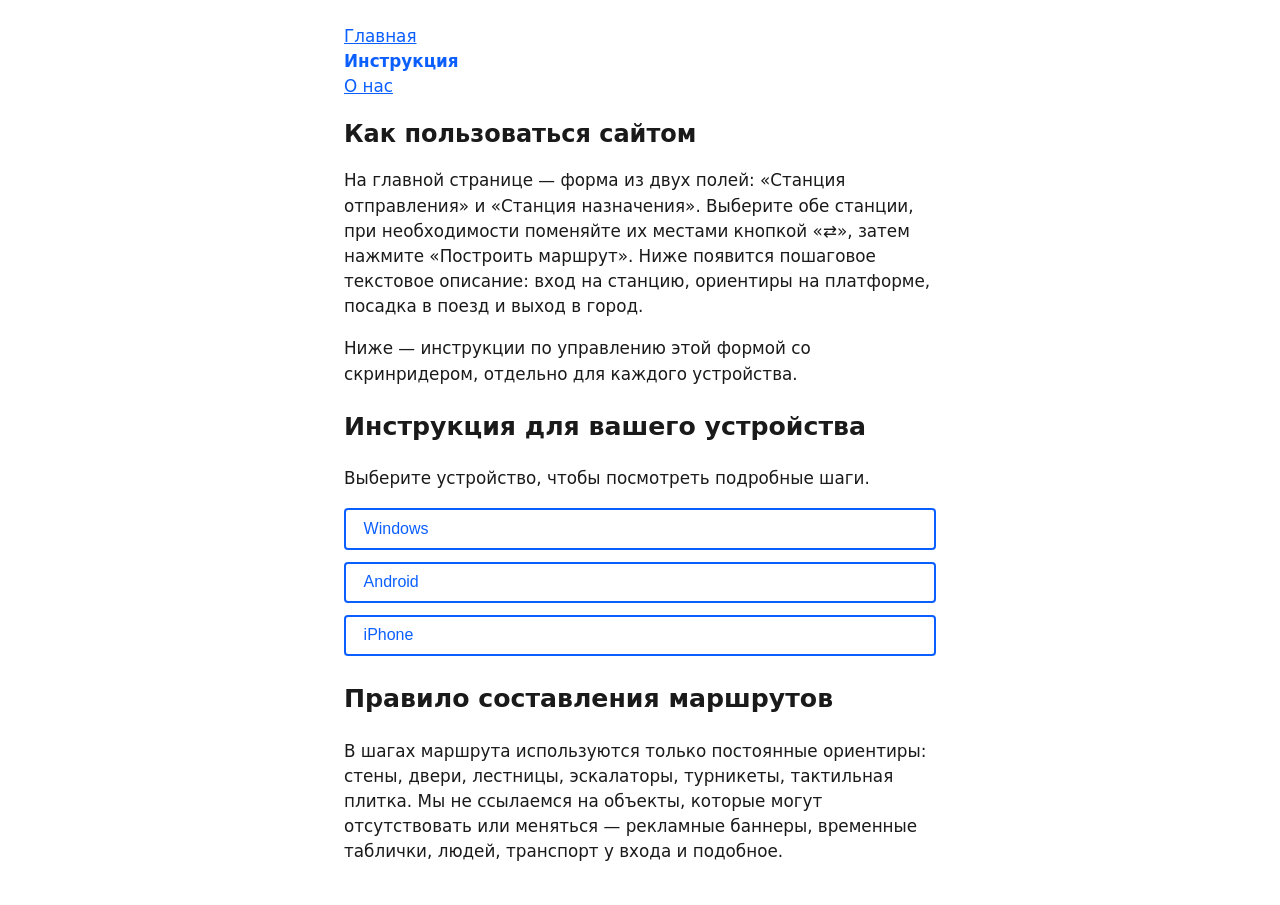
==== instructions.html @ a88f52e4 "Первая публикация конструктора маршрутов метро" ====
<!DOCTYPE html>
<html lang="ru">
<head>
  <meta charset="UTF-8" />
  <meta name="viewport" content="width=device-width, initial-scale=1.0" />
  <title>Инструкция — Маршруты по метро Санкт-Петербурга</title>
  <link rel="stylesheet" href="css/style.css" />
</head>
<body>
  <header>
    <div id="site-nav"></div>
  </header>

  <main>
    <h1>Как пользоваться сайтом</h1>
    <p>
      На главной странице — форма из двух полей: «Станция отправления» и «Станция
      назначения». Выберите обе станции, при необходимости поменяйте их местами
      кнопкой «⇄», затем нажмите «Построить маршрут». Ниже появится пошаговое
      текстовое описание: вход на станцию, ориентиры на платформе, посадка в поезд
      и выход в город.
    </p>
    <p>
      Ниже — инструкции по управлению этой формой со скринридером, отдельно
      для каждого устройства.
    </p>

    <h2>Инструкция для вашего устройства</h2>
    <p>Выберите устройство, чтобы посмотреть подробные шаги.</p>

    <div class="device-list">
      <div class="device-item">
        <button type="button" class="device-toggle" id="toggle-windows"
                aria-expanded="false" aria-controls="panel-windows">
          Windows
        </button>
        <div id="panel-windows" class="device-panel" hidden>
          <ol>
            <li>Откройте сайт в браузере (Chrome, Edge или Firefox) при включённом NVDA.</li>
            <li>Клавишей Tab дойдите до поля «Станция отправления» — это текстовое поле с подсказками.</li>
            <li>Напечатайте часть названия станции — под полем появится список подходящих вариантов (обычные кнопки), и NVDA сообщит их количество.</li>
            <li>Клавишей Tab переходите к найденным вариантам (или клавишей B в режиме чтения NVDA — она переходит между кнопками) и нажмите Enter или пробел на нужной станции, чтобы выбрать её.</li>
            <li>Tab — переход к полю «Станция назначения», выберите станцию так же.</li>
            <li>При необходимости Tab до кнопки «⇄ Поменять местами» и нажмите Enter или пробел.</li>
            <li>Tab до кнопки «Построить маршрут», нажмите Enter или пробел.</li>
            <li>NVDA озвучит «Маршрут построен.». Клавишей H переходите по заголовкам маршрута (вход, платформа, выход), стрелкой вниз читайте текст внутри каждого раздела.</li>
          </ol>
        </div>
      </div>

      <div class="device-item">
        <button type="button" class="device-toggle" id="toggle-android"
                aria-expanded="false" aria-controls="panel-android">
          Android
        </button>
        <div id="panel-android" class="device-panel" hidden>
          <ol>
            <li>Откройте сайт в Chrome при включённом TalkBack.</li>
            <li>Проводите пальцем вправо, чтобы переходить между элементами формы по порядку.</li>
            <li>Дойдя до поля «Станция отправления», дважды коснитесь экрана, чтобы открыть клавиатуру, и напечатайте часть названия станции — под полем появится список подходящих вариантов.</li>
            <li>Свайпом вправо перейдите к нужному варианту в списке и дважды коснитесь экрана, чтобы выбрать его.</li>
            <li>Так же выберите «Станция назначения».</li>
            <li>Свайпом вправо дойдите до кнопки «Построить маршрут» и дважды коснитесь экрана.</li>
            <li>TalkBack озвучит подтверждение о построении маршрута. Дальше свайпами вправо читайте маршрут по порядку.</li>
          </ol>
        </div>
      </div>

      <div class="device-item">
        <button type="button" class="device-toggle" id="toggle-iphone"
                aria-expanded="false" aria-controls="panel-iphone">
          iPhone
        </button>
        <div id="panel-iphone" class="device-panel" hidden>
          <ol>
            <li>Откройте сайт в Safari при включённом VoiceOver.</li>
            <li>Проводите пальцем вправо, чтобы переходить между элементами формы по порядку.</li>
            <li>Дойдя до поля «Станция отправления», дважды коснитесь экрана, чтобы открыть клавиатуру, и напечатайте часть названия станции — под полем появится список подходящих вариантов.</li>
            <li>Свайпом вправо перейдите к нужному варианту в списке и дважды коснитесь экрана, чтобы выбрать его.</li>
            <li>Так же выберите «Станция назначения».</li>
            <li>Свайпом вправо дойдите до кнопки «Построить маршрут» и дважды коснитесь экрана.</li>
            <li>VoiceOver озвучит подтверждение о построении маршрута. Читайте маршрут свайпами вправо, либо ротором переключитесь на навигацию по заголовкам.</li>
          </ol>
        </div>
      </div>
    </div>

    <h2>Правило составления маршрутов</h2>
    <p>
      В шагах маршрута используются только постоянные ориентиры: стены, двери,
      лестницы, эскалаторы, турникеты, тактильная плитка. Мы не ссылаемся на
      объекты, которые могут отсутствовать или меняться — рекламные баннеры,
      временные таблички, людей, транспорт у входа и подобное.
    </p>
  </main>

  <script src="js/nav.js" defer></script>
  <script src="js/instructions.js"></script>
</body>
</html>
---- css/style.css ----
/*
 * style.css
 * Минималистичная тема с акцентом на доступность.
 * Цветовая схема берётся из настроек устройства (prefers-color-scheme),
 * ручного переключателя темы нет — так решено для первой версии.
 */

:root {
  --font-main: system-ui, -apple-system, "Segoe UI", Arial, sans-serif;
  --max-width: 640px;
  --focus-color: #2563eb;
}

/* Светлая тема (по умолчанию) */
:root {
  --color-bg: #ffffff;
  --color-text: #1a1a1a;
  --color-border: #767676;
  --color-accent: #0b5fff;
  --color-error-bg: #fff0f0;
  --color-error-border: #c1121f;
}

/* Тёмная тема — включается автоматически по настройке ОС/браузера */
@media (prefers-color-scheme: dark) {
  :root {
    --color-bg: #121212;
    --color-text: #f0f0f0;
    --color-border: #9a9a9a;
    --color-accent: #6ea8ff;
    --color-error-bg: #3a1414;
    --color-error-border: #ff6b6b;
  }
}

* {
  box-sizing: border-box;
}

body {
  font-family: var(--font-main);
  background: var(--color-bg);
  color: var(--color-text);
  max-width: var(--max-width);
  margin: 0 auto;
  padding: 1.5rem;
  line-height: 1.5;
  font-size: 1.05rem;
}

header nav a {
  color: var(--color-accent);
}

header nav a[aria-current="page"] {
  font-weight: 700;
  text-decoration: none;
}

h1 {
  font-size: 1.5rem;
}

/* Явный, хорошо заметный фокус — важно при работе с клавиатуры и NVDA */
a:focus-visible,
button:focus-visible,
select:focus-visible,
input:focus-visible {
  outline: 3px solid var(--focus-color);
  outline-offset: 2px;
}

form {
  margin-top: 1.5rem;
}

.form-row {
  display: flex;
  flex-direction: column;
  margin-bottom: 1rem;
}

.form-row label {
  font-weight: 600;
  margin-bottom: 0.35rem;
}

select {
  font-size: 1rem;
  padding: 0.5rem;
  border: 2px solid var(--color-border);
  border-radius: 4px;
  background: var(--color-bg);
  color: var(--color-text);
  max-width: 100%;
}

.form-actions {
  display: flex;
  gap: 0.75rem;
  align-items: center;
  flex-wrap: wrap;
  margin-top: 0.5rem;
}

button {
  font-size: 1rem;
  padding: 0.6rem 1.1rem;
  border: 2px solid var(--color-accent);
  border-radius: 4px;
  background: var(--color-accent);
  color: #ffffff;
  cursor: pointer;
}

button#swap-btn {
  background: var(--color-bg);
  color: var(--color-accent);
}

button:hover {
  filter: brightness(1.1);
}

#status {
  margin-top: 1rem;
  font-weight: 600;
}

#result {
  margin-top: 1.5rem;
}

#result h2 {
  font-size: 1.3rem;
  margin-bottom: 0.25rem;
}

#result .route-meta {
  margin-top: 0;
  color: var(--color-text);
  opacity: 0.8;
}

#result h3 {
  font-size: 1.05rem;
  margin-top: 1.5rem;
  margin-bottom: 0.5rem;
  border-bottom: 1px solid var(--color-border);
  padding-bottom: 0.25rem;
}

#result p {
  margin: 0.4rem 0;
}

/* Разворачивающиеся блоки инструкции по устройствам (instructions.html) */
.device-list {
  margin: 1rem 0 1.5rem;
}

.device-item {
  margin-bottom: 0.75rem;
}

.device-toggle {
  width: 100%;
  text-align: left;
  background: var(--color-bg);
  color: var(--color-accent);
}

.device-panel {
  border: 2px solid var(--color-border);
  border-top: none;
  border-radius: 0 0 4px 4px;
  padding: 1rem;
}

.device-panel ol {
  padding-left: 1.25rem;
  margin-top: 0;
}

.device-panel li {
  margin-bottom: 0.5rem;
}

/* Поле поиска станции + список кнопок с найденными вариантами (замена select) */
.combobox-input {
  width: 100%;
  font-size: 1rem;
  padding: 0.5rem;
  border: 2px solid var(--color-border);
  border-radius: 4px;
  background: var(--color-bg);
  color: var(--color-text);
}

.station-results {
  margin-top: 0.5rem;
  max-height: 240px;
  overflow-y: auto;
  border: 2px solid var(--color-border);
  border-radius: 4px;
}

.station-option {
  display: block;
  width: 100%;
  text-align: left;
  padding: 0.5rem;
  border: none;
  border-bottom: 1px solid var(--color-border);
  border-radius: 0;
  background: var(--color-bg);
  color: var(--color-text);
}

.station-option:last-child {
  border-bottom: none;
}

.station-option:hover,
.station-option.is-selected {
  background: var(--color-accent);
  color: #ffffff;
}

.station-results-empty {
  padding: 0.5rem;
  margin: 0;
  opacity: 0.7;
}

/* Скрыто визуально, но доступно читалкам — для счётчика результатов поиска */
.visually-hidden {
  position: absolute;
  width: 1px;
  height: 1px;
  padding: 0;
  margin: -1px;
  overflow: hidden;
  clip: rect(0, 0, 0, 0);
  white-space: nowrap;
  border: 0;
}
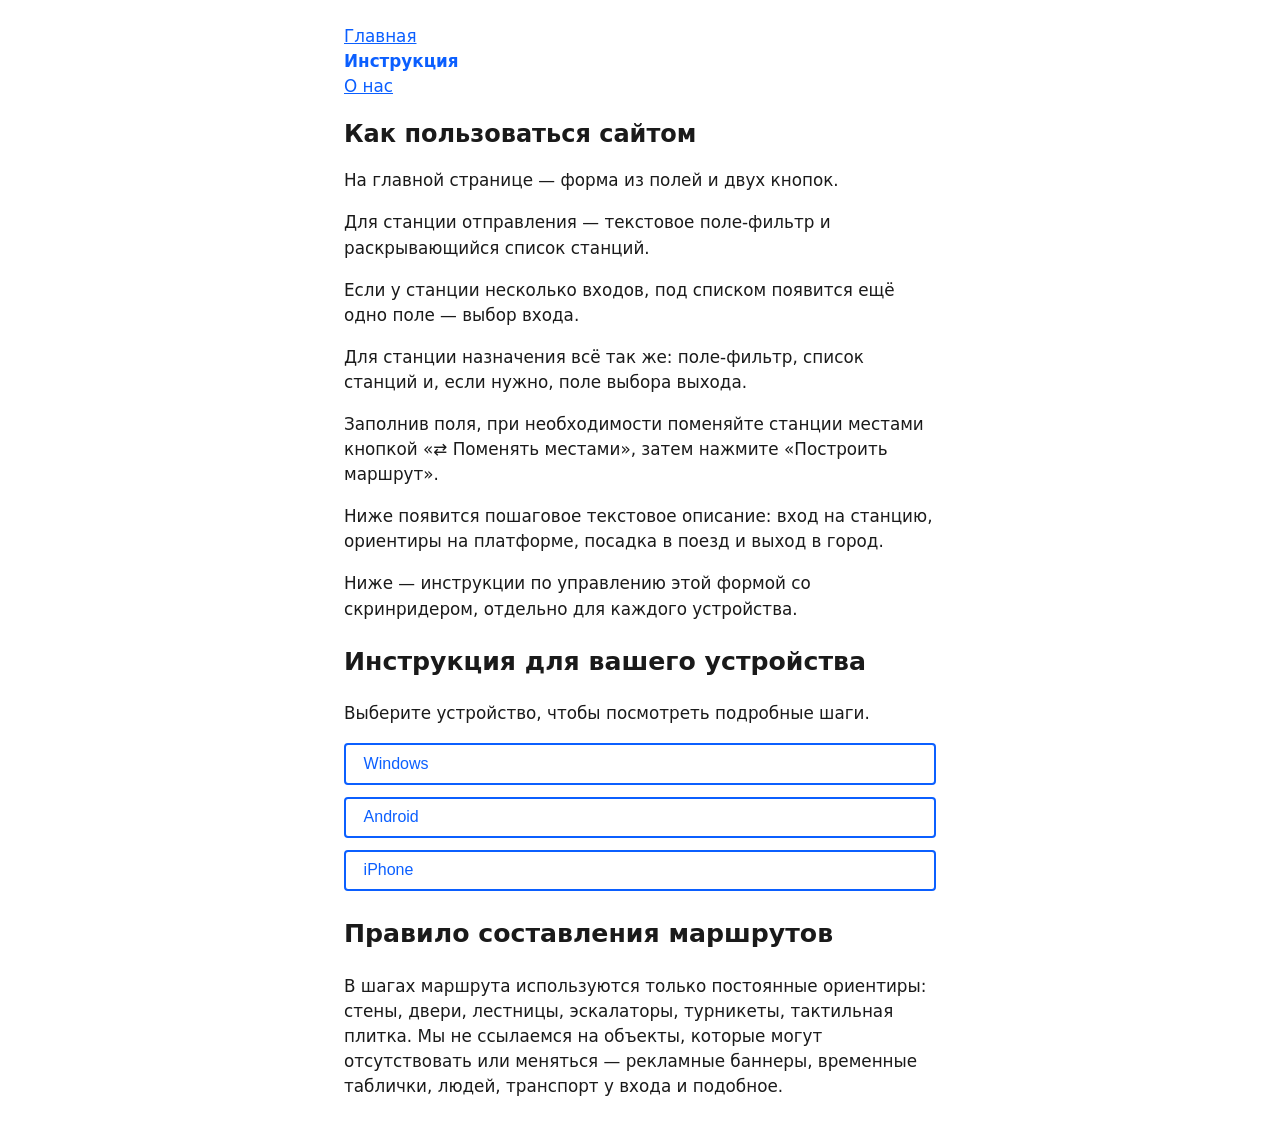
==== commit 4396254e: "Переписать instructions.html под новую форму (select-версия), добавить StartServer.bat" ====
--- a/instructions.html
+++ b/instructions.html
@@ -13,13 +13,12 @@
 
   <main>
     <h1>Как пользоваться сайтом</h1>
-    <p>
-      На главной странице — форма из двух полей: «Станция отправления» и «Станция
-      назначения». Выберите обе станции, при необходимости поменяйте их местами
-      кнопкой «⇄», затем нажмите «Построить маршрут». Ниже появится пошаговое
-      текстовое описание: вход на станцию, ориентиры на платформе, посадка в поезд
-      и выход в город.
-    </p>
+    <p>На главной странице — форма из полей и двух кнопок.</p>
+    <p>Для станции отправления — текстовое поле-фильтр и раскрывающийся список станций.</p>
+    <p>Если у станции несколько входов, под списком появится ещё одно поле — выбор входа.</p>
+    <p>Для станции назначения всё так же: поле-фильтр, список станций и, если нужно, поле выбора выхода.</p>
+    <p>Заполнив поля, при необходимости поменяйте станции местами кнопкой «⇄ Поменять местами», затем нажмите «Построить маршрут».</p>
+    <p>Ниже появится пошаговое текстовое описание: вход на станцию, ориентиры на платформе, посадка в поезд и выход в город.</p>
     <p>
       Ниже — инструкции по управлению этой формой со скринридером, отдельно
       для каждого устройства.
@@ -35,16 +34,15 @@
           Windows
         </button>
         <div id="panel-windows" class="device-panel" hidden>
-          <ol>
-            <li>Откройте сайт в браузере (Chrome, Edge или Firefox) при включённом NVDA.</li>
-            <li>Клавишей Tab дойдите до поля «Станция отправления» — это текстовое поле с подсказками.</li>
-            <li>Напечатайте часть названия станции — под полем появится список подходящих вариантов (обычные кнопки), и NVDA сообщит их количество.</li>
-            <li>Клавишей Tab переходите к найденным вариантам (или клавишей B в режиме чтения NVDA — она переходит между кнопками) и нажмите Enter или пробел на нужной станции, чтобы выбрать её.</li>
-            <li>Tab — переход к полю «Станция назначения», выберите станцию так же.</li>
-            <li>При необходимости Tab до кнопки «⇄ Поменять местами» и нажмите Enter или пробел.</li>
-            <li>Tab до кнопки «Построить маршрут», нажмите Enter или пробел.</li>
-            <li>NVDA озвучит «Маршрут построен.». Клавишей H переходите по заголовкам маршрута (вход, платформа, выход), стрелкой вниз читайте текст внутри каждого раздела.</li>
-          </ol>
+          <p>1. Откройте сайт в любом удобном браузере при включённом NVDA.</p>
+          <p>2. Клавишей Tab дойдите до поля «Станция отправления».</p>
+          <p>3. При желании напечатайте часть названия станции — список ниже подстроится под введённое.</p>
+          <p>4. Клавишей Tab перейдите к списку станций. NVDA объявит его как комбинированный список станций отправления и назовёт текущий вариант. Стрелками вверх/вниз пролистайте варианты — NVDA озвучивает каждый и его позицию («вариант 2 из 5»), выбор происходит сразу при переходе стрелкой.</p>
+          <p>5. Если у выбранной станции несколько входов или выходов, сразу после этого списка появится ещё один список — «Вход» или «Выход». Клавишей Tab перейдите к нему и стрелками выберите нужный физический вход/выход. Если у станции вход один, это поле не появляется вовсе, и Tab сразу ведёт дальше.</p>
+          <p>6. Клавишей Tab перейдите к полю «Станция назначения» и повторите шаги 3–5.</p>
+          <p>7. При необходимости Tab до кнопки «⇄ Поменять местами» и нажмите Enter или пробел.</p>
+          <p>8. Tab до кнопки «Построить маршрут», нажмите Enter или пробел.</p>
+          <p>9. NVDA озвучит «Маршрут построен.». Клавишей H переходите по заголовкам маршрута, стрелкой вниз читайте текст внутри каждого раздела.</p>
         </div>
       </div>
 
@@ -54,15 +52,16 @@
           Android
         </button>
         <div id="panel-android" class="device-panel" hidden>
-          <ol>
-            <li>Откройте сайт в Chrome при включённом TalkBack.</li>
-            <li>Проводите пальцем вправо, чтобы переходить между элементами формы по порядку.</li>
-            <li>Дойдя до поля «Станция отправления», дважды коснитесь экрана, чтобы открыть клавиатуру, и напечатайте часть названия станции — под полем появится список подходящих вариантов.</li>
-            <li>Свайпом вправо перейдите к нужному варианту в списке и дважды коснитесь экрана, чтобы выбрать его.</li>
-            <li>Так же выберите «Станция назначения».</li>
-            <li>Свайпом вправо дойдите до кнопки «Построить маршрут» и дважды коснитесь экрана.</li>
-            <li>TalkBack озвучит подтверждение о построении маршрута. Дальше свайпами вправо читайте маршрут по порядку.</li>
-          </ol>
+          <p>1. Откройте сайт в удобном браузере при включённом TalkBack.</p>
+          <p>2. Проводите пальцем вправо, чтобы переходить между элементами формы по порядку.</p>
+          <p>3. Дойдя до поля «Станция отправления», при желании дважды коснитесь экрана, чтобы открыть клавиатуру, и напечатайте часть названия станции — это нужно только для сужения списка, вводить необязательно.</p>
+          <p>4. Свайпом вправо перейдите к списку станций (он идёт сразу за полем ввода) и дважды коснитесь его — откроется список вариантов. Проводите пальцем вправо/влево по вариантам, TalkBack озвучивает каждый; дважды коснитесь нужного, чтобы выбрать.</p>
+          <p>5. Если у выбранной станции несколько входов или выходов, сразу после списка станций появится ещё один список — «Вход» или «Выход». Свайпом вправо дойдите до него и выберите нужный вариант так же, как в шаге 4. Если у станции вход один, это поле не появляется, и свайп сразу ведёт дальше.</p>
+          <p>6. Так же выберите «Станция назначения».</p>
+          <p>7. Свайпом вправо дойдите до кнопки «⇄ Поменять местами» и коснитесь дважды, для того чтобы поменять местами пункты отправления и назначения.</p>
+          <p>8. Свайпом вправо дойдите до кнопки «Построить маршрут» и дважды коснитесь экрана.</p>
+          <p>9. TalkBack озвучит подтверждение о построении маршрута.</p>
+          <p>10. Используйте жесты изменения детализации, например, свайп тремя пальцами вверх или вниз, чтобы переключиться на чтение по заголовкам, словам или строкам. Свайпами читайте маршрут по порядку.</p>
         </div>
       </div>
 
@@ -72,15 +71,16 @@
           iPhone
         </button>
         <div id="panel-iphone" class="device-panel" hidden>
-          <ol>
-            <li>Откройте сайт в Safari при включённом VoiceOver.</li>
-            <li>Проводите пальцем вправо, чтобы переходить между элементами формы по порядку.</li>
-            <li>Дойдя до поля «Станция отправления», дважды коснитесь экрана, чтобы открыть клавиатуру, и напечатайте часть названия станции — под полем появится список подходящих вариантов.</li>
-            <li>Свайпом вправо перейдите к нужному варианту в списке и дважды коснитесь экрана, чтобы выбрать его.</li>
-            <li>Так же выберите «Станция назначения».</li>
-            <li>Свайпом вправо дойдите до кнопки «Построить маршрут» и дважды коснитесь экрана.</li>
-            <li>VoiceOver озвучит подтверждение о построении маршрута. Читайте маршрут свайпами вправо, либо ротором переключитесь на навигацию по заголовкам.</li>
-          </ol>
+          <p>1. Откройте сайт в любом браузере при включённом VoiceOver.</p>
+          <p>2. Проводите пальцем вправо, чтобы переходить между элементами формы по порядку.</p>
+          <p>3. Дойдя до поля «Станция отправления», при желании дважды коснитесь экрана, чтобы открыть клавиатуру, и напечатайте часть названия станции — вводить необязательно, поле только фильтрует список ниже.</p>
+          <p>4. Свайпом вправо перейдите к списку станций и дважды коснитесь его — откроется список вариантов. Проводите пальцем вправо/влево по вариантам, VoiceOver озвучивает каждый; дважды коснитесь нужного, чтобы выбрать.</p>
+          <p>5. Если у выбранной станции несколько входов или выходов, сразу после списка станций появится ещё один список — «Вход» или «Выход». Свайпом вправо дойдите до него и выберите нужный вариант так же, как в шаге 4. Если у станции вход один, это поле не появляется, и свайп сразу ведёт дальше.</p>
+          <p>6. Так же выберите «Станция назначения».</p>
+          <p>7. Свайпом вправо дойдите до кнопки «⇄ Поменять местами» и коснитесь дважды, для того чтобы поменять местами пункты отправления и назначения.</p>
+          <p>8. Свайпом вправо дойдите до кнопки «Построить маршрут» и дважды коснитесь экрана.</p>
+          <p>9. VoiceOver озвучит подтверждение о построении маршрута.</p>
+          <p>10. Читайте маршрут свайпами вправо, либо ротором переключитесь на навигацию по заголовкам.</p>
         </div>
       </div>
     </div>
--- a/css/style.css
+++ b/css/style.css
@@ -80,6 +80,22 @@
   margin-bottom: 1rem;
 }
 
+/*
+ * Поля выбора вестибюля (вход/выход) скрываются через атрибут hidden в JS
+ * (app.js, syncVestibuleRow), когда у станции всего один вестибюль.
+ * Без этого правила .form-row { display: flex } выше перебивает встроенное
+ * [hidden] { display: none } браузера — у обоих правил одинаковая
+ * специфичность (0,1,0), а авторские стили всегда побеждают стили браузера
+ * по умолчанию. В результате блок оставался виден и доступен по Tab, хотя
+ * атрибут hidden фактически стоял. .form-row[hidden] специфичнее
+ * (0,2,0: класс + атрибут), поэтому гарантированно выигрывает и возвращает
+ * настоящий display: none — элемент пропадает из потока страницы, из
+ * дерева доступности и из очерёдности фокуса.
+ */
+.form-row[hidden] {
+  display: none;
+}
+
 .form-row label {
   font-weight: 600;
   margin-bottom: 0.35rem;
@@ -177,16 +193,15 @@
   padding: 1rem;
 }
 
-.device-panel ol {
-  padding-left: 1.25rem;
-  margin-top: 0;
-}
-
-.device-panel li {
-  margin-bottom: 0.5rem;
-}
-
-/* Поле поиска станции + список кнопок с найденными вариантами (замена select) */
+.device-panel p {
+  margin: 0 0 0.5rem;
+}
+
+.device-panel p:last-child {
+  margin-bottom: 0;
+}
+
+/* Текстовое поле-фильтр над списком станций (см. .form-row select ниже для самого select) */
 .combobox-input {
   width: 100%;
   font-size: 1rem;
@@ -195,45 +210,14 @@
   border-radius: 4px;
   background: var(--color-bg);
   color: var(--color-text);
-}
-
-.station-results {
-  margin-top: 0.5rem;
-  max-height: 240px;
-  overflow-y: auto;
-  border: 2px solid var(--color-border);
-  border-radius: 4px;
-}
-
-.station-option {
-  display: block;
+  margin-bottom: 0.5rem;
+}
+
+.form-row select {
   width: 100%;
-  text-align: left;
-  padding: 0.5rem;
-  border: none;
-  border-bottom: 1px solid var(--color-border);
-  border-radius: 0;
-  background: var(--color-bg);
-  color: var(--color-text);
-}
-
-.station-option:last-child {
-  border-bottom: none;
-}
-
-.station-option:hover,
-.station-option.is-selected {
-  background: var(--color-accent);
-  color: #ffffff;
-}
-
-.station-results-empty {
-  padding: 0.5rem;
-  margin: 0;
-  opacity: 0.7;
-}
-
-/* Скрыто визуально, но доступно читалкам — для счётчика результатов поиска */
+}
+
+/* Скрыто визуально, но доступно читалкам — например, для подписей select со списком станций, дублирующих видимый текст над полем */
 .visually-hidden {
   position: absolute;
   width: 1px;
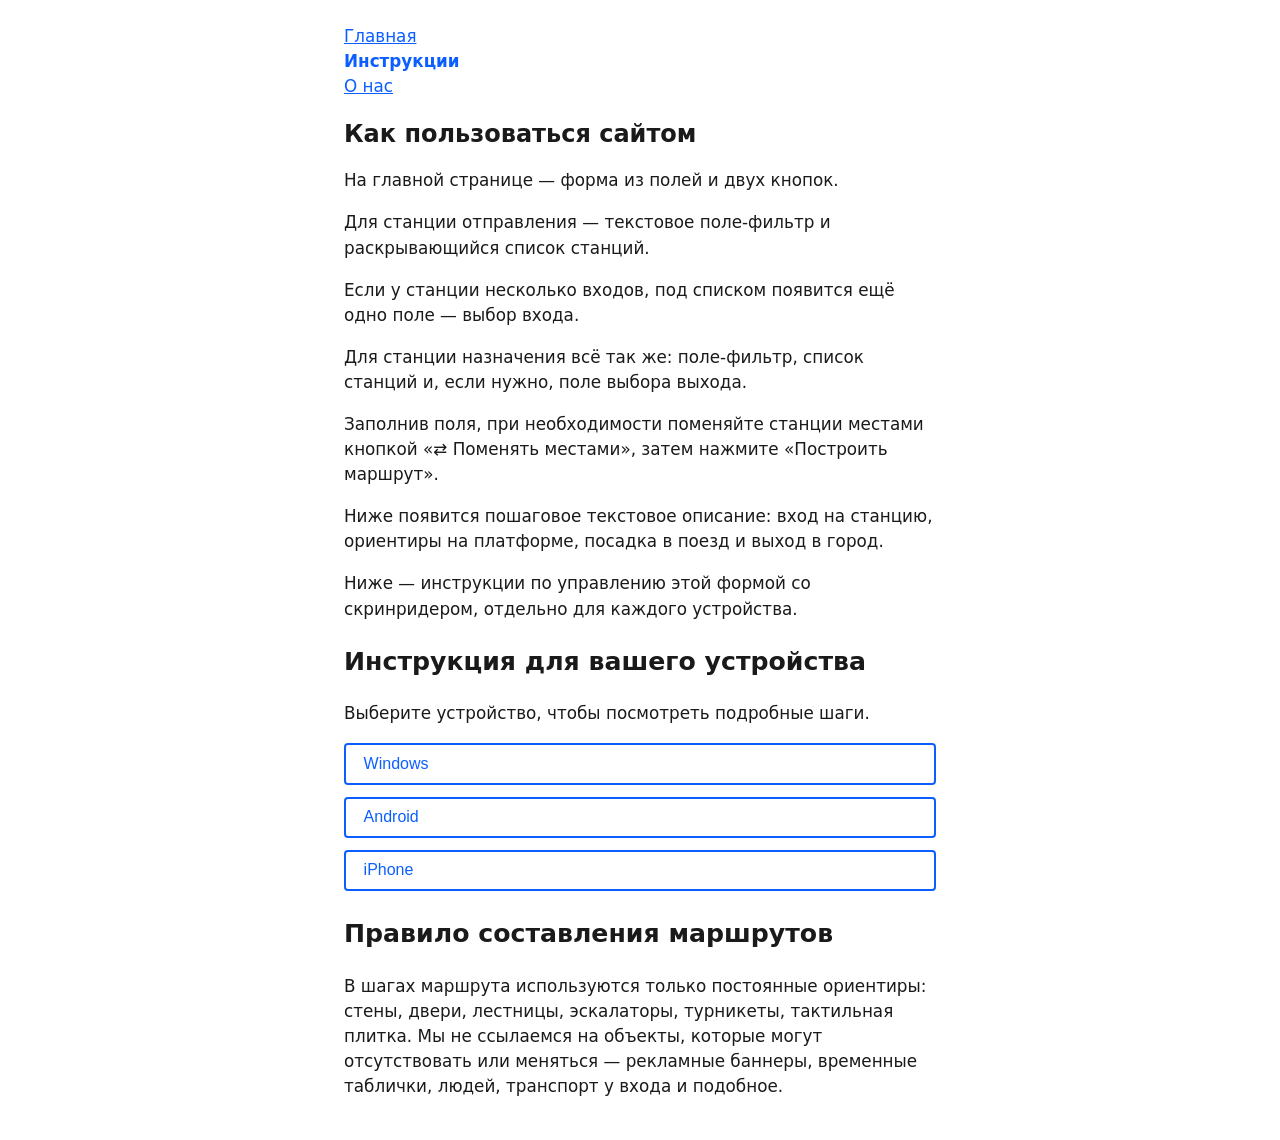
==== commit d1d2bf70: "мелкие правки" ====
--- a/instructions.html
+++ b/instructions.html
@@ -3,7 +3,7 @@
 <head>
   <meta charset="UTF-8" />
   <meta name="viewport" content="width=device-width, initial-scale=1.0" />
-  <title>Инструкция — Маршруты по метро Санкт-Петербурга</title>
+  <title>Инструкции — Маршруты по метро Санкт-Петербурга</title>
   <link rel="stylesheet" href="css/style.css" />
 </head>
 <body>
